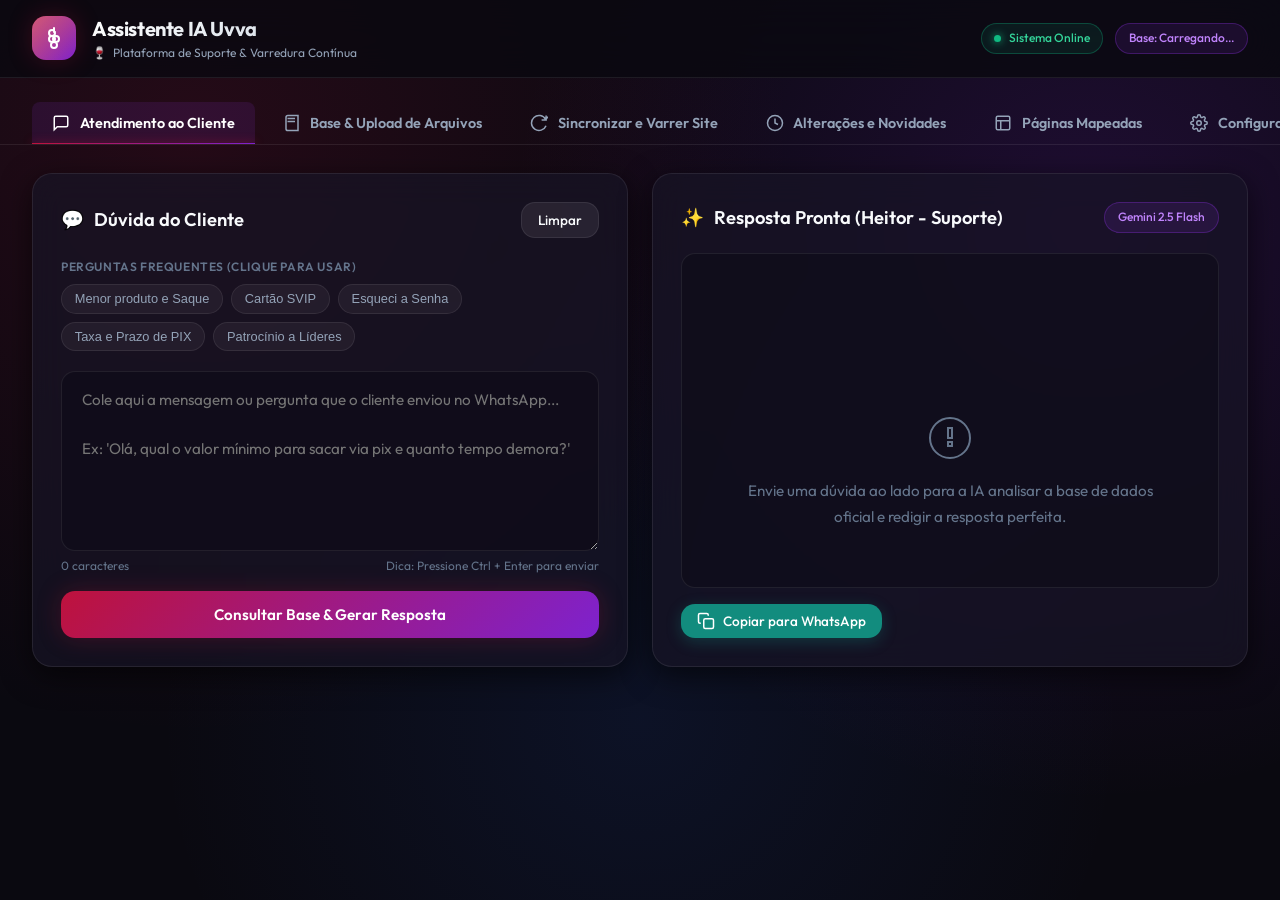
==== static/index.html @ 638d44cc "feat: transforma em Web App completo com suporte a upload de arquivos e Vercel" ====
<!DOCTYPE html>
<html lang="pt-BR">
<head>
  <meta charset="UTF-8">
  <meta name="viewport" content="width=device-width, initial-scale=1.0">
  <title>Assistente IA - Vinícola Uvva | Suporte & Inteligência</title>
  
  <!-- Fontes do Google -->
  <link rel="preconnect" href="https://fonts.googleapis.com">
  <link rel="preconnect" href="https://fonts.gstatic.com" crossorigin>
  <link href="https://fonts.googleapis.com/css2?family=Inter:wght@400;500;600;700&family=Outfit:wght@500;600;700;800&display=swap" rel="stylesheet">
  
  <link rel="stylesheet" href="/static/style.css">
</head>
<body>

  <!-- Header da Aplicação -->
  <header class="app-header">
    <div class="header-container">
      <div class="brand-wrapper">
        <div class="logo-icon">
          <!-- Ícone de Uva / Vinícola -->
          <svg width="24" height="24" viewBox="0 0 24 24" fill="none" stroke="#ffffff" stroke-width="2" stroke-linecap="round" stroke-linejoin="round">
            <path d="M12 2v4M7 7a3 3 0 1 0 6 0 3 3 0 0 0-6 0zM11 13a3 3 0 1 0 6 0 3 3 0 0 0-6 0zM7 13a3 3 0 1 0 6 0 3 3 0 0 0-6 0zM9 19a3 3 0 1 0 6 0 3 3 0 0 0-6 0z"/>
          </svg>
        </div>
        <div class="brand-info">
          <h1>Assistente IA Uvva</h1>
          <p><span>🍷</span> Plataforma de Suporte & Varredura Contínua</p>
        </div>
      </div>

      <div class="header-badges">
        <div class="badge-pill status-online" id="status-pill">Sistema Online</div>
        <div class="badge-pill badge-purple" id="header-kb-badge">Base: Carregando...</div>
      </div>
    </div>
  </header>

  <!-- Navegação de Abas (Menu Interativo 1, 2, 3, 4 + Uploads & Configs) -->
  <nav class="tabs-nav" id="tabs-navigation">
    <button class="tab-btn active" data-tab="tab-atendimento" id="nav-atendimento">
      <svg viewBox="0 0 24 24" fill="none" stroke="currentColor"><path d="M21 15a2 2 0 0 1-2 2H7l-4 4V5a2 2 0 0 1 2-2h14a2 2 0 0 1 2 2z"/></svg>
      Atendimento ao Cliente
    </button>
    <button class="tab-btn" data-tab="tab-conhecimento" id="nav-conhecimento">
      <svg viewBox="0 0 24 24" fill="none" stroke="currentColor"><path d="M4 19.5v-15A2.5 2.5 0 0 1 6.5 2H20v20H6.5a2.5 2.5 0 0 1-2.5-2.5Z"/><path d="M6 6h10M6 10h10"/></svg>
      Base & Upload de Arquivos
    </button>
    <button class="tab-btn" data-tab="tab-varredura" id="nav-varredura">
      <svg viewBox="0 0 24 24" fill="none" stroke="currentColor"><path d="M21.5 2v6h-6M21.34 15.57a10 10 0 1 1-.57-8.38l5.67-5.67"/></svg>
      Sincronizar e Varrer Site
    </button>
    <button class="tab-btn" data-tab="tab-mudancas" id="nav-mudancas">
      <svg viewBox="0 0 24 24" fill="none" stroke="currentColor"><circle cx="12" cy="12" r="10"/><path d="M12 6v6l4 2"/></svg>
      Alterações e Novidades
    </button>
    <button class="tab-btn" data-tab="tab-paginas" id="nav-paginas">
      <svg viewBox="0 0 24 24" fill="none" stroke="currentColor"><rect x="3" y="3" width="18" height="18" rx="2"/><path d="M3 9h18M9 21V9"/></svg>
      Páginas Mapeadas
    </button>
    <button class="tab-btn" data-tab="tab-config" id="nav-config">
      <svg viewBox="0 0 24 24" fill="none" stroke="currentColor"><circle cx="12" cy="12" r="3"/><path d="M19.4 15a1.65 1.65 0 0 0 .33 1.82l.06.06a2 2 0 0 1 0 2.83 2 2 0 0 1-2.83 0l-.06-.06a1.65 1.65 0 0 0-1.82-.33 1.65 1.65 0 0 0-1 1.51V21a2 2 0 0 1-2 2 2 2 0 0 1-2-2v-.09A1.65 1.65 0 0 0 9 19.4a1.65 1.65 0 0 0-1.82.33l-.06.06a2 2 0 0 1-2.83 0 2 2 0 0 1 0-2.83l.06-.06a1.65 1.65 0 0 0 .33-1.82 1.65 1.65 0 0 0-1.51-1H3a2 2 0 0 1-2-2 2 2 0 0 1 2-2h.09A1.65 1.65 0 0 0 4.6 9a1.65 1.65 0 0 0-.33-1.82l-.06-.06a2 2 0 0 1 0-2.83 2 2 0 0 1 2.83 0l.06.06a1.65 1.65 0 0 0 1.82.33H9a1.65 1.65 0 0 0 1-1.51V3a2 2 0 0 1 2-2 2 2 0 0 1 2 2v.09a1.65 1.65 0 0 0 1 1.51 1.65 1.65 0 0 0 1.82-.33l.06-.06a2 2 0 0 1 2.83 0 2 2 0 0 1 0 2.83l-.06.06a1.65 1.65 0 0 0-.33 1.82V9a1.65 1.65 0 0 0 1.51 1H21a2 2 0 0 1 2 2 2 2 0 0 1-2 2h-.09a1.65 1.65 0 0 0-1.51 1z"/></svg>
      Configurações
    </button>
  </nav>

  <!-- Conteúdo Principal -->
  <main class="main-container">

    <!-- ==================== ABA 1: ATENDIMENTO AO CLIENTE (SPLIT VIEW) ==================== -->
    <section class="tab-pane active" id="tab-atendimento">
      <div class="support-split-layout">
        
        <!-- Lado Esquerdo: Pergunta do Cliente -->
        <div class="glass-card">
          <div class="support-panel-header">
            <h2>
              <span style="color: var(--accent-wine-light);">💬</span> Dúvida do Cliente
            </h2>
            <button class="btn-secondary" id="btn-clear-question" title="Limpar campo">
              Limpar
            </button>
          </div>

          <!-- Sugestões Rápidas -->
          <div class="suggestion-chips-wrapper">
            <div class="chips-label">Perguntas Frequentes (Clique para usar)</div>
            <div class="chips-container">
              <button class="chip" data-question="Qual a porcentagem do menor produto e como funciona o saque?">Menor produto e Saque</button>
              <button class="chip" data-question="Como funciona o Cartão SVIP e quais os benefícios?">Cartão SVIP</button>
              <button class="chip" data-question="Esqueci minha senha, como faço para recuperar?">Esqueci a Senha</button>
              <button class="chip" data-question="Qual o tempo de processamento e taxa para retirada em PIX?">Taxa e Prazo de PIX</button>
              <button class="chip" data-question="Vocês oferecem patrocínio para líderes de equipe?">Patrocínio a Líderes</button>
            </div>
          </div>

          <div class="textarea-wrapper">
            <textarea 
              class="custom-textarea" 
              id="input-question" 
              placeholder="Cole aqui a mensagem ou pergunta que o cliente enviou no WhatsApp...&#10;&#10;Ex: 'Olá, qual o valor mínimo para sacar via pix e quanto tempo demora?'"
            ></textarea>
            <div class="textarea-footer">
              <span id="char-counter">0 caracteres</span>
              <span>Dica: Pressione Ctrl + Enter para enviar</span>
            </div>
          </div>

          <button class="btn-primary" id="btn-submit-question">
            <span id="btn-submit-text">Consultar Base & Gerar Resposta</span>
            <div class="spinner" id="btn-spinner" style="display: none;"></div>
          </button>
        </div>

        <!-- Lado Direito: Resposta Formatada Pronta para o Cliente -->
        <div class="glass-card response-container">
          <div class="support-panel-header">
            <h2>
              <span style="color: var(--accent-purple-light);">✨</span> Resposta Pronta (Heitor - Suporte)
            </h2>
            <span class="badge-pill badge-purple" id="badge-ai-model">Gemini 2.5 Flash</span>
          </div>

          <div class="response-card-body" id="response-content">
            <div class="response-placeholder">
              <svg viewBox="0 0 24 24" fill="none"><path d="M12 2a10 10 0 1 0 10 10A10 10 0 0 0 12 2zm1 14h-2v-2h2zm0-4h-2V7h2z"/></svg>
              <p>Envie uma dúvida ao lado para a IA analisar a base de dados oficial e redigir a resposta perfeita.</p>
            </div>
          </div>

          <div class="response-actions-bar">
            <button class="btn-secondary btn-whatsapp" id="btn-copy-response">
              <svg width="18" height="18" viewBox="0 0 24 24" fill="none" stroke="currentColor" stroke-width="2"><rect x="9" y="9" width="13" height="13" rx="2" ry="2"/><path d="M5 15H4a2 2 0 0 1-2-2V4a2 2 0 0 1 2-2h9a2 2 0 0 1 2 2v1"/></svg>
              <span id="copy-btn-text">Copiar para WhatsApp</span>
            </button>
            <span style="font-size: 0.75rem; color: var(--text-dim);" id="response-timestamp"></span>
          </div>
        </div>

      </div>
    </section>

    <!-- ==================== ABA 2: BASE DE CONHECIMENTO & UPLOAD ==================== -->
    <section class="tab-pane" id="tab-conhecimento">
      <div class="stats-grid">
        <div class="stat-card">
          <div class="stat-icon">
            <svg width="24" height="24" viewBox="0 0 24 24" fill="none" stroke="currentColor" stroke-width="2"><path d="M14 2H6a2 2 0 0 0-2 2v16a2 2 0 0 0 2 2h12a2 2 0 0 0 2-2V8z"/><polyline points="14 2 14 8 20 8"/></svg>
          </div>
          <div>
            <div class="stat-val" id="stat-total-docs">0</div>
            <div class="stat-lbl">Documentos Locais</div>
          </div>
        </div>

        <div class="stat-card">
          <div class="stat-icon" style="color: var(--accent-wine-light);">
            <svg width="24" height="24" viewBox="0 0 24 24" fill="none" stroke="currentColor" stroke-width="2"><path d="M4 19.5v-15A2.5 2.5 0 0 1 6.5 2H20v20H6.5a2.5 2.5 0 0 1-2.5-2.5Z"/></svg>
          </div>
          <div>
            <div class="stat-val" id="stat-kb-size">0 KB</div>
            <div class="stat-lbl">Tamanho da Base Consolidada</div>
          </div>
        </div>

        <div class="stat-card">
          <div class="stat-icon" style="color: var(--accent-emerald);">
            <svg width="24" height="24" viewBox="0 0 24 24" fill="none" stroke="currentColor" stroke-width="2"><polyline points="22 12 18 12 15 21 9 3 6 12 2 12"/></svg>
          </div>
          <div>
            <div class="stat-val" id="stat-kb-lines">0</div>
            <div class="stat-lbl">Linhas de Conhecimento</div>
          </div>
        </div>
      </div>

      <!-- Zona de Upload de Arquivos -->
      <div class="glass-card" style="margin-bottom: 1.5rem;">
        <div class="support-panel-header">
          <h2>Adicionar Novos Conhecimentos (PDF, Word, TXT, etc.)</h2>
          <span style="font-size: 0.8rem; color: var(--text-muted);">Processamento instantâneo via IA</span>
        </div>

        <div class="upload-dropzone" id="dropzone">
          <input type="file" id="file-input" multiple style="display: none;">
          <div class="dropzone-icon">
            <svg width="28" height="28" viewBox="0 0 24 24" fill="none" stroke="currentColor" stroke-width="2"><path d="M21 15v4a2 2 0 0 1-2 2H5a2 2 0 0 1-2-2v-4"/><polyline points="17 8 12 3 7 8"/><line x1="12" y1="3" x2="12" y2="15"/></svg>
          </div>
          <div class="dropzone-title">Arraste e solte arquivos aqui ou clique para selecionar</div>
          <div class="dropzone-subtitle">Qualquer arquivo adicionado aqui é imediatamente lido e integrado à memória da IA</div>
          <div class="dropzone-formats">
            <span class="format-tag">.PDF</span>
            <span class="format-tag">.DOCX (Word)</span>
            <span class="format-tag">.TXT</span>
            <span class="format-tag">.CSV</span>
            <span class="format-tag">.JSON</span>
            <span class="format-tag">.MD</span>
          </div>
        </div>
      </div>

      <!-- Lista de Documentos da Plataforma -->
      <div class="glass-card">
        <div class="support-panel-header">
          <h2>Arquivos Ativos na Base de Conhecimento</h2>
          <button class="btn-secondary" id="btn-view-raw-kb">
            <svg width="16" height="16" viewBox="0 0 24 24" fill="none" stroke="currentColor" stroke-width="2"><path d="M1 12s4-8 11-8 11 8 11 8-4 8-11 8-11-8-11-8z"/><circle cx="12" cy="12" r="3"/></svg>
            Inspecionar Texto Bruto da Base
          </button>
        </div>

        <div class="doc-table-wrapper">
          <table class="custom-table" id="documents-table">
            <thead>
              <tr>
                <th>Nome do Arquivo</th>
                <th>Tipo</th>
                <th>Tamanho</th>
                <th>Última Modificação</th>
              </tr>
            </thead>
            <tbody id="documents-tbody">
              <tr>
                <td colspan="4" style="text-align: center; color: var(--text-dim); padding: 2rem;">Carregando documentos...</td>
              </tr>
            </tbody>
          </table>
        </div>
      </div>
    </section>

    <!-- ==================== ABA 3: SINCRONIZAR E VARRER O SITE ==================== -->
    <section class="tab-pane" id="tab-varredura">
      <div class="glass-card">
        <div class="support-panel-header">
          <h2>Varredura Inteligente da Plataforma Oficial</h2>
          <span class="badge-pill" id="sync-last-time">Última: Aguardando varredura</span>
        </div>
        <p style="color: var(--text-muted); font-size: 0.9rem; margin-bottom: 1.5rem;">
          O robô automatizado faz login no site, percorre todas as páginas e abas internas (produtos, saques, ordens, regras),
          extrai todas as tabelas de valores e compara com a versão anterior para identificar qualquer novidade.
        </p>

        <div style="display: flex; gap: 1rem; align-items: center; flex-wrap: wrap;">
          <button class="btn-primary" id="btn-trigger-sync" style="width: auto; padding: 0.85rem 2rem;">
            <span>Iniciar Varredura e Mapeamento</span>
          </button>
          
          <label style="display: flex; align-items: center; gap: 0.5rem; font-size: 0.85rem; color: var(--text-muted); cursor: pointer;">
            <input type="checkbox" id="sync-headless" checked>
            Executar em segundo plano (Silencioso)
          </label>
        </div>

        <!-- Janela de Terminal com Logs em Tempo Real -->
        <div class="terminal-window">
          <div class="terminal-header">
            <span class="terminal-dot dot-red"></span>
            <span class="terminal-dot dot-yellow"></span>
            <span class="terminal-dot dot-green"></span>
            <span class="terminal-title">status_crawler.log</span>
          </div>
          <div class="terminal-body" id="sync-terminal-body">
            <div class="terminal-line">[AGUARDANDO] Clique no botão acima para iniciar a varredura do site.</div>
          </div>
        </div>
      </div>
    </section>

    <!-- ==================== ABA 4: ALTERAÇÕES E NOVIDADES ==================== -->
    <section class="tab-pane" id="tab-mudancas">
      <div class="glass-card">
        <div class="support-panel-header">
          <h2>Histórico de Mudanças e Novidades Detectadas</h2>
          <button class="btn-secondary" id="btn-refresh-changelog">Atualizar</button>
        </div>
        <p style="color: var(--text-muted); font-size: 0.9rem; margin-bottom: 1.5rem;">
          Compara os dados da varredura mais recente com a anterior para revelar imediatamente se a plataforma alterou limites de saque, porcentagens de lucro ou se lançou novas páginas.
        </p>
        
        <div id="changelog-container" style="display: flex; flex-direction: column; gap: 0.75rem;">
          <div style="color: var(--text-dim); padding: 1.5rem; text-align: center;">Carregando histórico de alterações...</div>
        </div>
      </div>
    </section>

    <!-- ==================== ABA 5: PÁGINAS MAPEADAS ==================== -->
    <section class="tab-pane" id="tab-paginas">
      <div class="glass-card">
        <div class="support-panel-header">
          <h2>Páginas e Telas Mapeadas na Plataforma</h2>
          <input type="text" id="filter-pages-input" placeholder="Filtrar por nome ou URL..." class="custom-textarea" style="width: 250px; min-height: auto; padding: 0.5rem 0.8rem; font-size: 0.85rem;">
        </div>

        <div id="pages-grid" style="display: grid; grid-template-columns: repeat(auto-fill, minmax(320px, 1fr)); gap: 1rem; margin-top: 1rem;">
          <div style="color: var(--text-dim); padding: 2rem;">Carregando páginas mapeadas...</div>
        </div>
      </div>
    </section>

    <!-- ==================== ABA 6: CONFIGURAÇÕES ==================== -->
    <section class="tab-pane" id="tab-config">
      <div class="glass-card" style="max-width: 700px; margin: 0 auto;">
        <div class="support-panel-header">
          <h2>Configurações do Assistente & Chaves</h2>
        </div>

        <form id="config-form" style="display: flex; flex-direction: column; gap: 1.25rem;">
          <div>
            <label style="display: block; font-size: 0.85rem; font-weight: 600; margin-bottom: 0.4rem; color: var(--text-muted);">
              Chave da API Gemini (Google AI Studio)
            </label>
            <input type="password" id="cfg-gemini-key" class="custom-textarea" style="min-height: auto; padding: 0.75rem 1rem;" placeholder="AIzaSy... (ou cole nova chave)">
            <span style="font-size: 0.75rem; color: var(--text-dim); display: block; margin-top: 0.3rem;">
              Chave gratuita obtida em <a href="https://aistudio.google.com/" target="_blank" style="color: var(--accent-purple-light);">aistudio.google.com</a>
            </span>
          </div>

          <div>
            <label style="display: block; font-size: 0.85rem; font-weight: 600; margin-bottom: 0.4rem; color: var(--text-muted);">
              Telefone de Acesso à Plataforma
            </label>
            <input type="text" id="cfg-telefone" class="custom-textarea" style="min-height: auto; padding: 0.75rem 1rem;" placeholder="21999999999">
          </div>

          <div>
            <label style="display: block; font-size: 0.85rem; font-weight: 600; margin-bottom: 0.4rem; color: var(--text-muted);">
              Senha de Acesso à Plataforma
            </label>
            <input type="password" id="cfg-senha" class="custom-textarea" style="min-height: auto; padding: 0.75rem 1rem;" placeholder="••••••••">
          </div>

          <button type="submit" class="btn-primary" style="margin-top: 0.5rem;">
            Salvar Alterações
          </button>
        </form>
      </div>
    </section>

  </main>

  <!-- Modal Inspecionar Texto Bruto da Base -->
  <div id="kb-modal" style="display: none; position: fixed; inset: 0; background: rgba(0,0,0,0.8); backdrop-filter: blur(8px); z-index: 1000; align-items: center; justify-content: center; padding: 2rem;">
    <div class="glass-card" style="width: 100%; max-width: 900px; max-height: 85vh; display: flex; flex-direction: column;">
      <div class="support-panel-header">
        <h2>Conteúdo Completo da Base de Conhecimento</h2>
        <button class="btn-secondary" id="btn-close-modal">Fechar</button>
      </div>
      <div style="flex: 1; overflow-y: auto; background: #08070d; border: 1px solid var(--border-subtle); border-radius: var(--radius-md); padding: 1.25rem;">
        <pre id="modal-kb-text" style="font-family: monospace; font-size: 0.85rem; color: #cbd5e1; white-space: pre-wrap; word-break: break-word;"></pre>
      </div>
    </div>
  </div>

  <!-- Toast Container -->
  <div class="toast-container" id="toast-container"></div>

  <script src="/static/app.js"></script>
</body>
</html>
---- static/style.css ----
/* ==========================================================================
   Design System - Assistente IA Vinícola Uvva (Aesthetic: Dark Velvet & Wine)
   ========================================================================== */

:root {
  --bg-primary: #0a0910;
  --bg-secondary: #12101e;
  --bg-card: rgba(23, 20, 38, 0.7);
  --bg-card-hover: rgba(32, 28, 52, 0.85);
  --bg-input: rgba(15, 13, 26, 0.8);
  
  --border-subtle: rgba(255, 255, 255, 0.08);
  --border-focus: rgba(168, 85, 247, 0.5);
  --border-glow: rgba(147, 51, 234, 0.3);

  --accent-purple: #9333ea;
  --accent-purple-light: #c084fc;
  --accent-wine: #9f1239;
  --accent-wine-light: #f43f5e;
  --accent-emerald: #10b981;
  --accent-cyan: #06b6d4;
  --accent-amber: #f59e0b;

  --gradient-wine-purple: linear-gradient(135deg, #be123c 0%, #7e22ce 100%);
  --gradient-purple-blue: linear-gradient(135deg, #9333ea 0%, #3b82f6 100%);
  --gradient-card: linear-gradient(135deg, rgba(30, 27, 49, 0.6) 0%, rgba(18, 16, 32, 0.8) 100%);

  --text-main: #f8fafc;
  --text-muted: #94a3b8;
  --text-dim: #64748b;

  --shadow-sm: 0 2px 8px rgba(0, 0, 0, 0.4);
  --shadow-md: 0 8px 30px rgba(0, 0, 0, 0.6);
  --shadow-glow: 0 0 25px rgba(147, 51, 234, 0.25);
  --shadow-wine: 0 0 25px rgba(190, 18, 60, 0.25);

  --radius-sm: 8px;
  --radius-md: 14px;
  --radius-lg: 20px;
  --radius-full: 9999px;

  --transition-fast: 0.15s ease;
  --transition-normal: 0.25s cubic-bezier(0.16, 1, 0.3, 1);
}

* {
  margin: 0;
  padding: 0;
  box-sizing: border-box;
}

body {
  font-family: 'Outfit', 'Inter', -apple-system, BlinkMacSystemFont, 'Segoe UI', Roboto, sans-serif;
  background-color: var(--bg-primary);
  color: var(--text-main);
  min-height: 100vh;
  line-height: 1.5;
  overflow-x: hidden;
  background-image: 
    radial-gradient(circle at 15% 15%, rgba(159, 18, 57, 0.18) 0%, transparent 45%),
    radial-gradient(circle at 85% 25%, rgba(126, 34, 206, 0.18) 0%, transparent 45%),
    radial-gradient(circle at 50% 80%, rgba(37, 99, 235, 0.1) 0%, transparent 50%);
  background-attachment: fixed;
}

/* Scrollbar moderno */
::-webkit-scrollbar {
  width: 8px;
  height: 8px;
}
::-webkit-scrollbar-track {
  background: var(--bg-primary);
}
::-webkit-scrollbar-thumb {
  background: rgba(255, 255, 255, 0.15);
  border-radius: 4px;
}
::-webkit-scrollbar-thumb:hover {
  background: var(--accent-purple);
}

/* Header Principal */
.app-header {
  position: sticky;
  top: 0;
  z-index: 100;
  background: rgba(10, 9, 16, 0.82);
  backdrop-filter: blur(20px);
  -webkit-backdrop-filter: blur(20px);
  border-bottom: 1px solid var(--border-subtle);
  padding: 0.9rem 2rem;
}

.header-container {
  max-width: 1400px;
  margin: 0 auto;
  display: flex;
  align-items: center;
  justify-content: space-between;
  gap: 1.5rem;
}

.brand-wrapper {
  display: flex;
  align-items: center;
  gap: 1rem;
}

.logo-icon {
  width: 44px;
  height: 44px;
  border-radius: var(--radius-md);
  background: var(--gradient-wine-purple);
  display: flex;
  align-items: center;
  justify-content: center;
  box-shadow: var(--shadow-wine);
  position: relative;
  overflow: hidden;
}

.logo-icon::after {
  content: '';
  position: absolute;
  inset: 0;
  background: linear-gradient(to bottom right, rgba(255,255,255,0.3), transparent);
}

.brand-info h1 {
  font-size: 1.25rem;
  font-weight: 700;
  letter-spacing: -0.02em;
  background: linear-gradient(135deg, #ffffff 0%, #cbd5e1 100%);
  -webkit-background-clip: text;
  -webkit-text-fill-color: transparent;
}

.brand-info p {
  font-size: 0.75rem;
  color: var(--text-muted);
  display: flex;
  align-items: center;
  gap: 0.4rem;
}

.header-badges {
  display: flex;
  align-items: center;
  gap: 0.75rem;
}

.badge-pill {
  font-size: 0.75rem;
  font-weight: 500;
  padding: 0.35rem 0.8rem;
  border-radius: var(--radius-full);
  display: inline-flex;
  align-items: center;
  gap: 0.45rem;
  background: rgba(255, 255, 255, 0.05);
  border: 1px solid var(--border-subtle);
  color: var(--text-muted);
}

.badge-pill.status-online {
  background: rgba(16, 185, 129, 0.1);
  border-color: rgba(16, 185, 129, 0.3);
  color: #34d399;
}

.badge-pill.status-online::before {
  content: '';
  width: 7px;
  height: 7px;
  border-radius: 50%;
  background: #10b981;
  box-shadow: 0 0 8px #10b981;
}

.badge-pill.badge-purple {
  background: rgba(147, 51, 234, 0.12);
  border-color: rgba(147, 51, 234, 0.3);
  color: var(--accent-purple-light);
}

/* Nav Tabs */
.tabs-nav {
  max-width: 1400px;
  margin: 1.5rem auto 0 auto;
  padding: 0 2rem;
  display: flex;
  gap: 0.5rem;
  overflow-x: auto;
  border-bottom: 1px solid var(--border-subtle);
}

.tab-btn {
  background: transparent;
  border: none;
  color: var(--text-muted);
  font-family: inherit;
  font-size: 0.9rem;
  font-weight: 600;
  padding: 0.75rem 1.25rem;
  border-radius: var(--radius-sm) var(--radius-sm) 0 0;
  cursor: pointer;
  display: flex;
  align-items: center;
  gap: 0.6rem;
  transition: var(--transition-normal);
  position: relative;
  white-space: nowrap;
}

.tab-btn:hover {
  color: var(--text-main);
  background: rgba(255, 255, 255, 0.03);
}

.tab-btn.active {
  color: #fff;
  background: rgba(147, 51, 234, 0.12);
}

.tab-btn.active::after {
  content: '';
  position: absolute;
  bottom: -1px;
  left: 0;
  right: 0;
  height: 2px;
  background: var(--gradient-wine-purple);
  box-shadow: 0 0 10px rgba(190, 18, 60, 0.8);
}

.tab-btn svg {
  width: 18px;
  height: 18px;
  stroke-width: 2;
}

/* Container de Conteúdo */
.main-container {
  max-width: 1400px;
  margin: 0 auto;
  padding: 1.75rem 2rem 4rem 2rem;
}

.tab-pane {
  display: none;
  animation: fadeIn 0.3s ease;
}

.tab-pane.active {
  display: block;
}

@keyframes fadeIn {
  from { opacity: 0; transform: translateY(6px); }
  to { opacity: 1; transform: translateY(0); }
}

/* Glass Card */
.glass-card {
  background: var(--bg-card);
  backdrop-filter: blur(16px);
  -webkit-backdrop-filter: blur(16px);
  border: 1px solid var(--border-subtle);
  border-radius: var(--radius-lg);
  padding: 1.75rem;
  box-shadow: var(--shadow-md);
  transition: var(--transition-normal);
}

.glass-card:hover {
  border-color: rgba(255, 255, 255, 0.12);
}

/* Layout Atendimento (Split-Screen) */
.support-split-layout {
  display: grid;
  grid-template-columns: 1fr 1fr;
  gap: 1.5rem;
  align-items: stretch;
}

@media (max-width: 960px) {
  .support-split-layout {
    grid-template-columns: 1fr;
  }
}

.support-panel-header {
  display: flex;
  align-items: center;
  justify-content: space-between;
  margin-bottom: 1.25rem;
}

.support-panel-header h2 {
  font-size: 1.15rem;
  font-weight: 600;
  display: flex;
  align-items: center;
  gap: 0.6rem;
}

/* Chips de Sugestão */
.suggestion-chips-wrapper {
  margin-bottom: 1.25rem;
}

.chips-label {
  font-size: 0.75rem;
  font-weight: 600;
  text-transform: uppercase;
  letter-spacing: 0.05em;
  color: var(--text-dim);
  margin-bottom: 0.5rem;
}

.chips-container {
  display: flex;
  flex-wrap: wrap;
  gap: 0.5rem;
}

.chip {
  background: rgba(255, 255, 255, 0.05);
  border: 1px solid var(--border-subtle);
  color: var(--text-muted);
  font-size: 0.8rem;
  padding: 0.4rem 0.8rem;
  border-radius: var(--radius-full);
  cursor: pointer;
  transition: var(--transition-fast);
}

.chip:hover {
  background: rgba(147, 51, 234, 0.15);
  border-color: var(--border-focus);
  color: #fff;
  transform: translateY(-1px);
}

/* Textarea Customizado */
.textarea-wrapper {
  position: relative;
  margin-bottom: 1rem;
}

.custom-textarea {
  width: 100%;
  min-height: 180px;
  background: var(--bg-input);
  border: 1px solid var(--border-subtle);
  border-radius: var(--radius-md);
  padding: 1rem 1.25rem;
  color: var(--text-main);
  font-family: inherit;
  font-size: 0.95rem;
  resize: vertical;
  line-height: 1.6;
  transition: var(--transition-fast);
}

.custom-textarea:focus {
  outline: none;
  border-color: var(--accent-purple);
  box-shadow: 0 0 0 3px rgba(147, 51, 234, 0.2);
  background: rgba(20, 18, 34, 0.9);
}

.textarea-footer {
  display: flex;
  justify-content: space-between;
  align-items: center;
  font-size: 0.75rem;
  color: var(--text-dim);
}

/* Botões */
.btn-primary {
  background: var(--gradient-wine-purple);
  color: #fff;
  border: none;
  font-family: inherit;
  font-size: 0.95rem;
  font-weight: 600;
  padding: 0.85rem 1.5rem;
  border-radius: var(--radius-md);
  cursor: pointer;
  display: inline-flex;
  align-items: center;
  justify-content: center;
  gap: 0.6rem;
  box-shadow: var(--shadow-wine);
  transition: var(--transition-normal);
  width: 100%;
}

.btn-primary:hover {
  opacity: 0.95;
  transform: translateY(-1px);
  box-shadow: 0 6px 20px rgba(190, 18, 60, 0.4);
}

.btn-primary:active {
  transform: translateY(0);
}

.btn-primary:disabled {
  opacity: 0.5;
  cursor: not-allowed;
  transform: none;
}

.btn-secondary {
  background: rgba(255, 255, 255, 0.08);
  color: var(--text-main);
  border: 1px solid var(--border-subtle);
  font-family: inherit;
  font-size: 0.85rem;
  font-weight: 500;
  padding: 0.5rem 1rem;
  border-radius: var(--radius-md);
  cursor: pointer;
  display: inline-flex;
  align-items: center;
  gap: 0.5rem;
  transition: var(--transition-fast);
}

.btn-secondary:hover {
  background: rgba(255, 255, 255, 0.14);
  border-color: rgba(255, 255, 255, 0.2);
}

.btn-whatsapp {
  background: #128c7e;
  color: #fff;
  border: none;
  box-shadow: 0 4px 15px rgba(18, 140, 126, 0.3);
}

.btn-whatsapp:hover {
  background: #075e54;
}

/* Painel de Resposta da IA */
.response-container {
  display: flex;
  flex-direction: column;
  height: 100%;
}

.response-card-body {
  flex: 1;
  min-height: 250px;
  background: rgba(14, 12, 24, 0.6);
  border: 1px solid var(--border-subtle);
  border-radius: var(--radius-md);
  padding: 1.25rem;
  font-size: 0.95rem;
  line-height: 1.7;
  color: #e2e8f0;
  overflow-y: auto;
  white-space: pre-wrap;
  position: relative;
}

.response-placeholder {
  display: flex;
  flex-direction: column;
  align-items: center;
  justify-content: center;
  height: 100%;
  color: var(--text-dim);
  text-align: center;
  padding: 2rem;
}

.response-placeholder svg {
  width: 48px;
  height: 48px;
  stroke: var(--text-dim);
  margin-bottom: 1rem;
}

.response-actions-bar {
  display: flex;
  align-items: center;
  justify-content: space-between;
  margin-top: 1rem;
  gap: 0.75rem;
}

/* Dropzone de Upload */
.upload-dropzone {
  border: 2px dashed rgba(168, 85, 247, 0.35);
  border-radius: var(--radius-lg);
  padding: 2.5rem 1.5rem;
  text-align: center;
  background: rgba(147, 51, 234, 0.04);
  cursor: pointer;
  transition: var(--transition-normal);
  position: relative;
  overflow: hidden;
}

.upload-dropzone:hover, .upload-dropzone.dragover {
  border-color: var(--accent-purple);
  background: rgba(147, 51, 234, 0.08);
  transform: translateY(-2px);
}

.dropzone-icon {
  width: 56px;
  height: 56px;
  margin: 0 auto 1rem auto;
  border-radius: var(--radius-full);
  background: rgba(147, 51, 234, 0.15);
  display: flex;
  align-items: center;
  justify-content: center;
  color: var(--accent-purple-light);
}

.dropzone-title {
  font-size: 1.1rem;
  font-weight: 600;
  margin-bottom: 0.4rem;
}

.dropzone-subtitle {
  font-size: 0.85rem;
  color: var(--text-muted);
  margin-bottom: 1rem;
}

.dropzone-formats {
  display: flex;
  justify-content: center;
  flex-wrap: wrap;
  gap: 0.4rem;
}

.format-tag {
  font-size: 0.7rem;
  font-weight: 600;
  text-transform: uppercase;
  padding: 0.2rem 0.5rem;
  background: rgba(255, 255, 255, 0.08);
  border-radius: var(--radius-sm);
  color: var(--text-muted);
}

/* Tabela de Documentos */
.doc-table-wrapper {
  margin-top: 1.5rem;
  border: 1px solid var(--border-subtle);
  border-radius: var(--radius-md);
  overflow: hidden;
}

.custom-table {
  width: 100%;
  border-collapse: collapse;
  text-align: left;
}

.custom-table th {
  background: rgba(10, 9, 16, 0.7);
  padding: 0.85rem 1.25rem;
  font-size: 0.75rem;
  font-weight: 600;
  text-transform: uppercase;
  letter-spacing: 0.05em;
  color: var(--text-muted);
  border-bottom: 1px solid var(--border-subtle);
}

.custom-table td {
  padding: 0.9rem 1.25rem;
  font-size: 0.85rem;
  border-bottom: 1px solid rgba(255, 255, 255, 0.04);
}

.custom-table tr:hover {
  background: rgba(255, 255, 255, 0.02);
}

.file-ext-badge {
  font-size: 0.7rem;
  font-weight: 700;
  padding: 0.2rem 0.5rem;
  border-radius: 4px;
}
.file-ext-badge.pdf { background: rgba(239, 68, 68, 0.15); color: #f87171; border: 1px solid rgba(239, 68, 68, 0.3); }
.file-ext-badge.docx { background: rgba(59, 130, 246, 0.15); color: #60a5fa; border: 1px solid rgba(59, 130, 246, 0.3); }
.file-ext-badge.txt { background: rgba(168, 85, 247, 0.15); color: #c084fc; border: 1px solid rgba(168, 85, 247, 0.3); }

/* Terminal Logs para Varredura */
.terminal-window {
  background: #08070d;
  border: 1px solid var(--border-subtle);
  border-radius: var(--radius-md);
  overflow: hidden;
  margin-top: 1.5rem;
}

.terminal-header {
  background: rgba(255, 255, 255, 0.04);
  padding: 0.6rem 1rem;
  display: flex;
  align-items: center;
  gap: 0.5rem;
  border-bottom: 1px solid var(--border-subtle);
}

.terminal-dot {
  width: 10px;
  height: 10px;
  border-radius: 50%;
}
.dot-red { background: #ef4444; }
.dot-yellow { background: #f59e0b; }
.dot-green { background: #10b981; }

.terminal-title {
  font-size: 0.75rem;
  color: var(--text-dim);
  font-family: monospace;
  margin-left: 0.5rem;
}

.terminal-body {
  padding: 1rem;
  font-family: 'Consolas', 'Courier New', monospace;
  font-size: 0.85rem;
  color: #38bdf8;
  max-height: 380px;
  overflow-y: auto;
  line-height: 1.6;
}

.terminal-line {
  margin-bottom: 0.3rem;
}
.terminal-line.error { color: #f87171; }
.terminal-line.success { color: #34d399; }

/* Grid de Métricas / Estatísticas */
.stats-grid {
  display: grid;
  grid-template-columns: repeat(auto-fit, minmax(220px, 1fr));
  gap: 1.25rem;
  margin-bottom: 1.75rem;
}

.stat-card {
  background: var(--bg-card);
  border: 1px solid var(--border-subtle);
  border-radius: var(--radius-md);
  padding: 1.25rem;
  display: flex;
  align-items: center;
  gap: 1rem;
}

.stat-icon {
  width: 48px;
  height: 48px;
  border-radius: var(--radius-md);
  background: rgba(255, 255, 255, 0.05);
  display: flex;
  align-items: center;
  justify-content: center;
  color: var(--accent-purple-light);
}

.stat-val {
  font-size: 1.5rem;
  font-weight: 700;
  letter-spacing: -0.02em;
}

.stat-lbl {
  font-size: 0.8rem;
  color: var(--text-muted);
}

/* Toast Notificações */
.toast-container {
  position: fixed;
  bottom: 2rem;
  right: 2rem;
  z-index: 999;
  display: flex;
  flex-direction: column;
  gap: 0.75rem;
}

.toast {
  background: rgba(22, 19, 36, 0.95);
  backdrop-filter: blur(12px);
  border: 1px solid var(--border-focus);
  color: #fff;
  padding: 0.85rem 1.25rem;
  border-radius: var(--radius-md);
  font-size: 0.9rem;
  display: flex;
  align-items: center;
  gap: 0.75rem;
  box-shadow: var(--shadow-md);
  animation: slideIn 0.3s ease;
}

@keyframes slideIn {
  from { transform: translateX(100%); opacity: 0; }
  to { transform: translateX(0); opacity: 1; }
}

/* Loading Spinner */
.spinner {
  width: 18px;
  height: 18px;
  border: 2px solid rgba(255, 255, 255, 0.2);
  border-top-color: #fff;
  border-radius: 50%;
  animation: spin 0.8s linear infinite;
}

@keyframes spin {
  to { transform: rotate(360deg); }
}
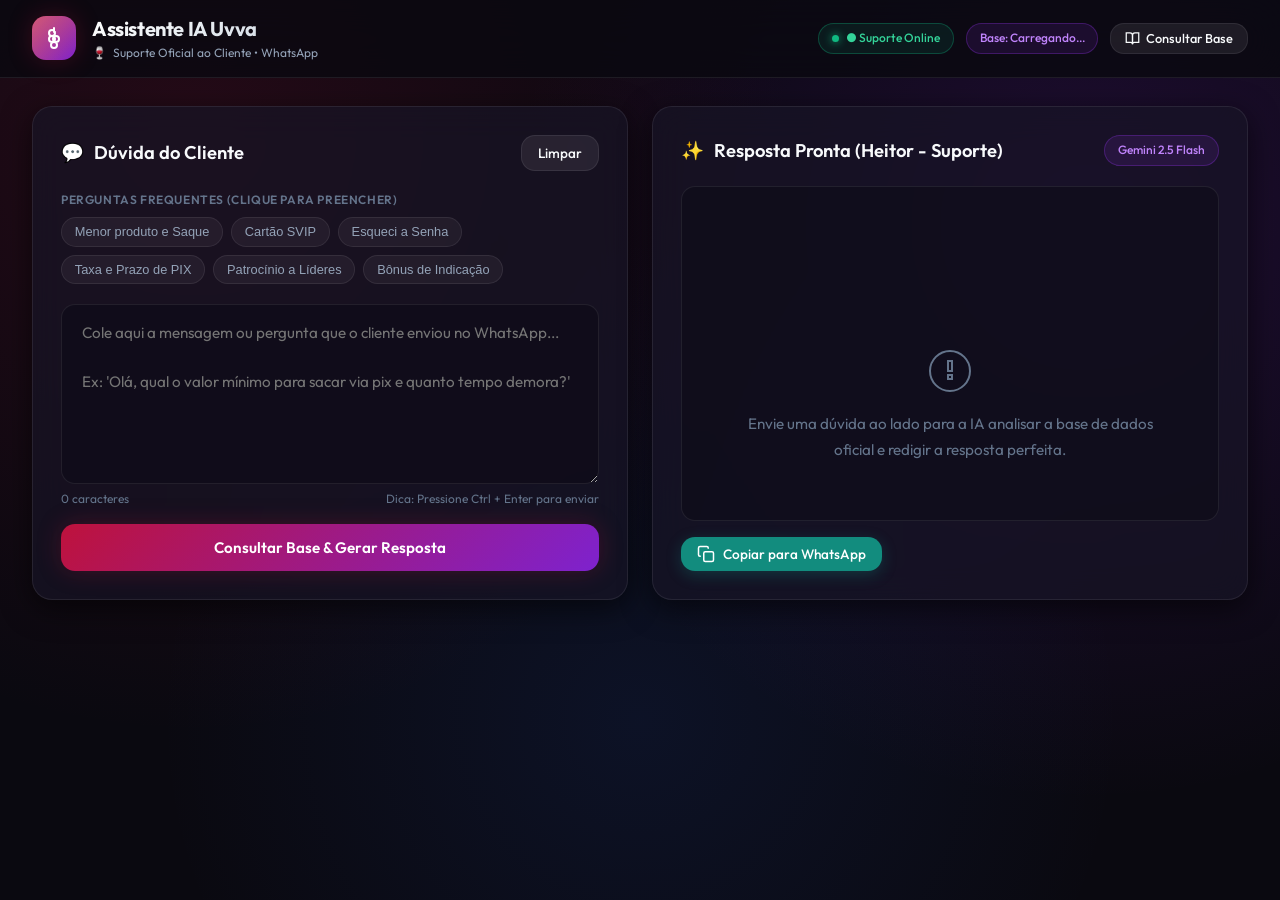
==== commit c976a103: "feat: interface simplificada focada em suporte e base oficial com PDF e DOCX integrados" ====
--- a/static/index.html
+++ b/static/index.html
@@ -3,14 +3,14 @@
 <head>
   <meta charset="UTF-8">
   <meta name="viewport" content="width=device-width, initial-scale=1.0">
-  <title>Assistente IA - Vinícola Uvva | Suporte & Inteligência</title>
+  <title>Assistente IA - Vinícola Uvva | Suporte Oficial</title>
   
   <!-- Fontes do Google -->
   <link rel="preconnect" href="https://fonts.googleapis.com">
   <link rel="preconnect" href="https://fonts.gstatic.com" crossorigin>
   <link href="https://fonts.googleapis.com/css2?family=Inter:wght@400;500;600;700&family=Outfit:wght@500;600;700;800&display=swap" rel="stylesheet">
   
-  <link rel="stylesheet" href="/static/style.css">
+  <link rel="stylesheet" href="style.css">
 </head>
 <body>
 
@@ -19,335 +19,127 @@
     <div class="header-container">
       <div class="brand-wrapper">
         <div class="logo-icon">
-          <!-- Ícone de Uva / Vinícola -->
+          <!-- Ícone de Vinícola / Uva -->
           <svg width="24" height="24" viewBox="0 0 24 24" fill="none" stroke="#ffffff" stroke-width="2" stroke-linecap="round" stroke-linejoin="round">
             <path d="M12 2v4M7 7a3 3 0 1 0 6 0 3 3 0 0 0-6 0zM11 13a3 3 0 1 0 6 0 3 3 0 0 0-6 0zM7 13a3 3 0 1 0 6 0 3 3 0 0 0-6 0zM9 19a3 3 0 1 0 6 0 3 3 0 0 0-6 0z"/>
           </svg>
         </div>
         <div class="brand-info">
           <h1>Assistente IA Uvva</h1>
-          <p><span>🍷</span> Plataforma de Suporte & Varredura Contínua</p>
+          <p><span>🍷</span> Suporte Oficial ao Cliente • WhatsApp</p>
         </div>
       </div>
 
       <div class="header-badges">
-        <div class="badge-pill status-online" id="status-pill">Sistema Online</div>
+        <div class="badge-pill status-online" id="status-pill">● Suporte Online</div>
         <div class="badge-pill badge-purple" id="header-kb-badge">Base: Carregando...</div>
+        <button class="btn-secondary" id="btn-open-kb-modal" style="padding: 0.4rem 0.85rem; font-size: 0.8rem; display: flex; align-items: center; gap: 0.4rem;">
+          <svg width="15" height="15" viewBox="0 0 24 24" fill="none" stroke="currentColor" stroke-width="2"><path d="M2 3h6a4 4 0 0 1 4 4v14a3 3 0 0 0-3-3H2z"/><path d="M22 3h-6a4 4 0 0 0-4 4v14a3 3 0 0 1 3-3h7z"/></svg>
+          Consultar Base
+        </button>
       </div>
     </div>
   </header>
 
-  <!-- Navegação de Abas (Menu Interativo 1, 2, 3, 4 + Uploads & Configs) -->
-  <nav class="tabs-nav" id="tabs-navigation">
-    <button class="tab-btn active" data-tab="tab-atendimento" id="nav-atendimento">
-      <svg viewBox="0 0 24 24" fill="none" stroke="currentColor"><path d="M21 15a2 2 0 0 1-2 2H7l-4 4V5a2 2 0 0 1 2-2h14a2 2 0 0 1 2 2z"/></svg>
-      Atendimento ao Cliente
+  <!-- Banner Informativo quando aberto direto via arquivo local (file://) -->
+  <div id="local-file-banner" style="display: none; background: rgba(147, 51, 234, 0.15); border-bottom: 1px solid rgba(147, 51, 234, 0.3); padding: 0.6rem 2rem; font-size: 0.85rem; color: #cbd5e1; align-items: center; justify-content: space-between;">
+    <div style="display: flex; align-items: center; gap: 0.5rem;">
+      <span>📁 <strong>Modo Arquivo Local</strong> • Conectado à API:</span>
+      <span id="current-api-url" style="color: var(--accent-purple-light); font-family: monospace; background: rgba(0,0,0,0.3); padding: 2px 8px; border-radius: 4px;">http://localhost:8000</span>
+    </div>
+    <button class="btn-secondary" id="btn-change-api-url" style="padding: 0.25rem 0.75rem; font-size: 0.75rem;">
+      ✏️ Definir URL da Vercel
     </button>
-    <button class="tab-btn" data-tab="tab-conhecimento" id="nav-conhecimento">
-      <svg viewBox="0 0 24 24" fill="none" stroke="currentColor"><path d="M4 19.5v-15A2.5 2.5 0 0 1 6.5 2H20v20H6.5a2.5 2.5 0 0 1-2.5-2.5Z"/><path d="M6 6h10M6 10h10"/></svg>
-      Base & Upload de Arquivos
-    </button>
-    <button class="tab-btn" data-tab="tab-varredura" id="nav-varredura">
-      <svg viewBox="0 0 24 24" fill="none" stroke="currentColor"><path d="M21.5 2v6h-6M21.34 15.57a10 10 0 1 1-.57-8.38l5.67-5.67"/></svg>
-      Sincronizar e Varrer Site
-    </button>
-    <button class="tab-btn" data-tab="tab-mudancas" id="nav-mudancas">
-      <svg viewBox="0 0 24 24" fill="none" stroke="currentColor"><circle cx="12" cy="12" r="10"/><path d="M12 6v6l4 2"/></svg>
-      Alterações e Novidades
-    </button>
-    <button class="tab-btn" data-tab="tab-paginas" id="nav-paginas">
-      <svg viewBox="0 0 24 24" fill="none" stroke="currentColor"><rect x="3" y="3" width="18" height="18" rx="2"/><path d="M3 9h18M9 21V9"/></svg>
-      Páginas Mapeadas
-    </button>
-    <button class="tab-btn" data-tab="tab-config" id="nav-config">
-      <svg viewBox="0 0 24 24" fill="none" stroke="currentColor"><circle cx="12" cy="12" r="3"/><path d="M19.4 15a1.65 1.65 0 0 0 .33 1.82l.06.06a2 2 0 0 1 0 2.83 2 2 0 0 1-2.83 0l-.06-.06a1.65 1.65 0 0 0-1.82-.33 1.65 1.65 0 0 0-1 1.51V21a2 2 0 0 1-2 2 2 2 0 0 1-2-2v-.09A1.65 1.65 0 0 0 9 19.4a1.65 1.65 0 0 0-1.82.33l-.06.06a2 2 0 0 1-2.83 0 2 2 0 0 1 0-2.83l.06-.06a1.65 1.65 0 0 0 .33-1.82 1.65 1.65 0 0 0-1.51-1H3a2 2 0 0 1-2-2 2 2 0 0 1 2-2h.09A1.65 1.65 0 0 0 4.6 9a1.65 1.65 0 0 0-.33-1.82l-.06-.06a2 2 0 0 1 0-2.83 2 2 0 0 1 2.83 0l.06.06a1.65 1.65 0 0 0 1.82.33H9a1.65 1.65 0 0 0 1-1.51V3a2 2 0 0 1 2-2 2 2 0 0 1 2 2v.09a1.65 1.65 0 0 0 1 1.51 1.65 1.65 0 0 0 1.82-.33l.06-.06a2 2 0 0 1 2.83 0 2 2 0 0 1 0 2.83l-.06.06a1.65 1.65 0 0 0-.33 1.82V9a1.65 1.65 0 0 0 1.51 1H21a2 2 0 0 1 2 2 2 2 0 0 1-2 2h-.09a1.65 1.65 0 0 0-1.51 1z"/></svg>
-      Configurações
-    </button>
-  </nav>
+  </div>
 
-  <!-- Conteúdo Principal -->
+  <!-- Conteúdo Principal: Central de Atendimento ao Cliente -->
   <main class="main-container">
-
-    <!-- ==================== ABA 1: ATENDIMENTO AO CLIENTE (SPLIT VIEW) ==================== -->
-    <section class="tab-pane active" id="tab-atendimento">
-      <div class="support-split-layout">
-        
-        <!-- Lado Esquerdo: Pergunta do Cliente -->
-        <div class="glass-card">
-          <div class="support-panel-header">
-            <h2>
-              <span style="color: var(--accent-wine-light);">💬</span> Dúvida do Cliente
-            </h2>
-            <button class="btn-secondary" id="btn-clear-question" title="Limpar campo">
-              Limpar
-            </button>
-          </div>
-
-          <!-- Sugestões Rápidas -->
-          <div class="suggestion-chips-wrapper">
-            <div class="chips-label">Perguntas Frequentes (Clique para usar)</div>
-            <div class="chips-container">
-              <button class="chip" data-question="Qual a porcentagem do menor produto e como funciona o saque?">Menor produto e Saque</button>
-              <button class="chip" data-question="Como funciona o Cartão SVIP e quais os benefícios?">Cartão SVIP</button>
-              <button class="chip" data-question="Esqueci minha senha, como faço para recuperar?">Esqueci a Senha</button>
-              <button class="chip" data-question="Qual o tempo de processamento e taxa para retirada em PIX?">Taxa e Prazo de PIX</button>
-              <button class="chip" data-question="Vocês oferecem patrocínio para líderes de equipe?">Patrocínio a Líderes</button>
-            </div>
-          </div>
-
-          <div class="textarea-wrapper">
-            <textarea 
-              class="custom-textarea" 
-              id="input-question" 
-              placeholder="Cole aqui a mensagem ou pergunta que o cliente enviou no WhatsApp...&#10;&#10;Ex: 'Olá, qual o valor mínimo para sacar via pix e quanto tempo demora?'"
-            ></textarea>
-            <div class="textarea-footer">
-              <span id="char-counter">0 caracteres</span>
-              <span>Dica: Pressione Ctrl + Enter para enviar</span>
-            </div>
-          </div>
-
-          <button class="btn-primary" id="btn-submit-question">
-            <span id="btn-submit-text">Consultar Base & Gerar Resposta</span>
-            <div class="spinner" id="btn-spinner" style="display: none;"></div>
+    <div class="support-split-layout">
+      
+      <!-- Lado Esquerdo: Pergunta do Cliente -->
+      <div class="glass-card">
+        <div class="support-panel-header">
+          <h2>
+            <span style="color: var(--accent-wine-light);">💬</span> Dúvida do Cliente
+          </h2>
+          <button class="btn-secondary" id="btn-clear-question" title="Limpar campo">
+            Limpar
           </button>
         </div>
 
-        <!-- Lado Direito: Resposta Formatada Pronta para o Cliente -->
-        <div class="glass-card response-container">
-          <div class="support-panel-header">
-            <h2>
-              <span style="color: var(--accent-purple-light);">✨</span> Resposta Pronta (Heitor - Suporte)
-            </h2>
-            <span class="badge-pill badge-purple" id="badge-ai-model">Gemini 2.5 Flash</span>
-          </div>
-
-          <div class="response-card-body" id="response-content">
-            <div class="response-placeholder">
-              <svg viewBox="0 0 24 24" fill="none"><path d="M12 2a10 10 0 1 0 10 10A10 10 0 0 0 12 2zm1 14h-2v-2h2zm0-4h-2V7h2z"/></svg>
-              <p>Envie uma dúvida ao lado para a IA analisar a base de dados oficial e redigir a resposta perfeita.</p>
-            </div>
-          </div>
-
-          <div class="response-actions-bar">
-            <button class="btn-secondary btn-whatsapp" id="btn-copy-response">
-              <svg width="18" height="18" viewBox="0 0 24 24" fill="none" stroke="currentColor" stroke-width="2"><rect x="9" y="9" width="13" height="13" rx="2" ry="2"/><path d="M5 15H4a2 2 0 0 1-2-2V4a2 2 0 0 1 2-2h9a2 2 0 0 1 2 2v1"/></svg>
-              <span id="copy-btn-text">Copiar para WhatsApp</span>
-            </button>
-            <span style="font-size: 0.75rem; color: var(--text-dim);" id="response-timestamp"></span>
+        <!-- Sugestões Rápidas (Chips de Perguntas Frequentes) -->
+        <div class="suggestion-chips-wrapper">
+          <div class="chips-label">Perguntas Frequentes (Clique para preencher)</div>
+          <div class="chips-container">
+            <button class="chip" data-question="Qual a porcentagem do menor produto e como funciona o saque?">Menor produto e Saque</button>
+            <button class="chip" data-question="Como funciona o Cartão SVIP e quais os benefícios?">Cartão SVIP</button>
+            <button class="chip" data-question="Esqueci minha senha, como faço para recuperar?">Esqueci a Senha</button>
+            <button class="chip" data-question="Qual o tempo de processamento e taxa para retirada em PIX?">Taxa e Prazo de PIX</button>
+            <button class="chip" data-question="Vocês oferecem patrocínio para líderes de equipe?">Patrocínio a Líderes</button>
+            <button class="chip" data-question="Como funciona o bônus de indicação e comissões da equipe?">Bônus de Indicação</button>
           </div>
         </div>
 
-      </div>
-    </section>
-
-    <!-- ==================== ABA 2: BASE DE CONHECIMENTO & UPLOAD ==================== -->
-    <section class="tab-pane" id="tab-conhecimento">
-      <div class="stats-grid">
-        <div class="stat-card">
-          <div class="stat-icon">
-            <svg width="24" height="24" viewBox="0 0 24 24" fill="none" stroke="currentColor" stroke-width="2"><path d="M14 2H6a2 2 0 0 0-2 2v16a2 2 0 0 0 2 2h12a2 2 0 0 0 2-2V8z"/><polyline points="14 2 14 8 20 8"/></svg>
-          </div>
-          <div>
-            <div class="stat-val" id="stat-total-docs">0</div>
-            <div class="stat-lbl">Documentos Locais</div>
+        <div class="textarea-wrapper">
+          <textarea 
+            class="custom-textarea" 
+            id="input-question" 
+            placeholder="Cole aqui a mensagem ou pergunta que o cliente enviou no WhatsApp...&#10;&#10;Ex: 'Olá, qual o valor mínimo para sacar via pix e quanto tempo demora?'"
+          ></textarea>
+          <div class="textarea-footer">
+            <span id="char-counter">0 caracteres</span>
+            <span>Dica: Pressione Ctrl + Enter para enviar</span>
           </div>
         </div>
 
-        <div class="stat-card">
-          <div class="stat-icon" style="color: var(--accent-wine-light);">
-            <svg width="24" height="24" viewBox="0 0 24 24" fill="none" stroke="currentColor" stroke-width="2"><path d="M4 19.5v-15A2.5 2.5 0 0 1 6.5 2H20v20H6.5a2.5 2.5 0 0 1-2.5-2.5Z"/></svg>
-          </div>
-          <div>
-            <div class="stat-val" id="stat-kb-size">0 KB</div>
-            <div class="stat-lbl">Tamanho da Base Consolidada</div>
+        <button class="btn-primary" id="btn-submit-question">
+          <span id="btn-submit-text">Consultar Base & Gerar Resposta</span>
+          <div class="spinner" id="btn-spinner" style="display: none;"></div>
+        </button>
+      </div>
+
+      <!-- Lado Direito: Resposta Formatada Pronta para o Cliente -->
+      <div class="glass-card response-container">
+        <div class="support-panel-header">
+          <h2>
+            <span style="color: var(--accent-purple-light);">✨</span> Resposta Pronta (Heitor - Suporte)
+          </h2>
+          <span class="badge-pill badge-purple" id="badge-ai-model">Gemini 2.5 Flash</span>
+        </div>
+
+        <div class="response-card-body" id="response-content">
+          <div class="response-placeholder">
+            <svg viewBox="0 0 24 24" fill="none"><path d="M12 2a10 10 0 1 0 10 10A10 10 0 0 0 12 2zm1 14h-2v-2h2zm0-4h-2V7h2z"/></svg>
+            <p>Envie uma dúvida ao lado para a IA analisar a base de dados oficial e redigir a resposta perfeita.</p>
           </div>
         </div>
 
-        <div class="stat-card">
-          <div class="stat-icon" style="color: var(--accent-emerald);">
-            <svg width="24" height="24" viewBox="0 0 24 24" fill="none" stroke="currentColor" stroke-width="2"><polyline points="22 12 18 12 15 21 9 3 6 12 2 12"/></svg>
-          </div>
-          <div>
-            <div class="stat-val" id="stat-kb-lines">0</div>
-            <div class="stat-lbl">Linhas de Conhecimento</div>
-          </div>
+        <div class="response-actions-bar">
+          <button class="btn-secondary btn-whatsapp" id="btn-copy-response">
+            <svg width="18" height="18" viewBox="0 0 24 24" fill="none" stroke="currentColor" stroke-width="2"><rect x="9" y="9" width="13" height="13" rx="2" ry="2"/><path d="M5 15H4a2 2 0 0 1-2-2V4a2 2 0 0 1 2-2h9a2 2 0 0 1 2 2v1"/></svg>
+            <span id="copy-btn-text">Copiar para WhatsApp</span>
+          </button>
+          <span style="font-size: 0.75rem; color: var(--text-dim);" id="response-timestamp"></span>
         </div>
       </div>
 
-      <!-- Zona de Upload de Arquivos -->
-      <div class="glass-card" style="margin-bottom: 1.5rem;">
-        <div class="support-panel-header">
-          <h2>Adicionar Novos Conhecimentos (PDF, Word, TXT, etc.)</h2>
-          <span style="font-size: 0.8rem; color: var(--text-muted);">Processamento instantâneo via IA</span>
+    </div>
+  </main>
+
+  <!-- Modal Inspecionar Texto Bruto da Base de Conhecimento -->
+  <div id="kb-modal" style="display: none; position: fixed; inset: 0; background: rgba(0,0,0,0.85); backdrop-filter: blur(8px); z-index: 1000; align-items: center; justify-content: center; padding: 2rem;">
+    <div class="glass-card" style="width: 100%; max-width: 900px; max-height: 85vh; display: flex; flex-direction: column;">
+      <div class="support-panel-header">
+        <div>
+          <h2 style="font-size: 1.15rem;">Base de Conhecimento Oficial (Vinícola Uvva)</h2>
+          <span style="font-size: 0.75rem; color: var(--text-dim);" id="modal-kb-subtitle">Carregando...</span>
         </div>
-
-        <div class="upload-dropzone" id="dropzone">
-          <input type="file" id="file-input" multiple style="display: none;">
-          <div class="dropzone-icon">
-            <svg width="28" height="28" viewBox="0 0 24 24" fill="none" stroke="currentColor" stroke-width="2"><path d="M21 15v4a2 2 0 0 1-2 2H5a2 2 0 0 1-2-2v-4"/><polyline points="17 8 12 3 7 8"/><line x1="12" y1="3" x2="12" y2="15"/></svg>
-          </div>
-          <div class="dropzone-title">Arraste e solte arquivos aqui ou clique para selecionar</div>
-          <div class="dropzone-subtitle">Qualquer arquivo adicionado aqui é imediatamente lido e integrado à memória da IA</div>
-          <div class="dropzone-formats">
-            <span class="format-tag">.PDF</span>
-            <span class="format-tag">.DOCX (Word)</span>
-            <span class="format-tag">.TXT</span>
-            <span class="format-tag">.CSV</span>
-            <span class="format-tag">.JSON</span>
-            <span class="format-tag">.MD</span>
-          </div>
+        <div style="display: flex; gap: 0.5rem; align-items: center;">
+          <input type="text" id="modal-kb-search" placeholder="Pesquisar termo..." class="custom-textarea" style="min-height: auto; padding: 0.35rem 0.75rem; font-size: 0.8rem; width: 180px;">
+          <button class="btn-secondary" id="btn-close-modal">Fechar</button>
         </div>
       </div>
-
-      <!-- Lista de Documentos da Plataforma -->
-      <div class="glass-card">
-        <div class="support-panel-header">
-          <h2>Arquivos Ativos na Base de Conhecimento</h2>
-          <button class="btn-secondary" id="btn-view-raw-kb">
-            <svg width="16" height="16" viewBox="0 0 24 24" fill="none" stroke="currentColor" stroke-width="2"><path d="M1 12s4-8 11-8 11 8 11 8-4 8-11 8-11-8-11-8z"/><circle cx="12" cy="12" r="3"/></svg>
-            Inspecionar Texto Bruto da Base
-          </button>
-        </div>
-
-        <div class="doc-table-wrapper">
-          <table class="custom-table" id="documents-table">
-            <thead>
-              <tr>
-                <th>Nome do Arquivo</th>
-                <th>Tipo</th>
-                <th>Tamanho</th>
-                <th>Última Modificação</th>
-              </tr>
-            </thead>
-            <tbody id="documents-tbody">
-              <tr>
-                <td colspan="4" style="text-align: center; color: var(--text-dim); padding: 2rem;">Carregando documentos...</td>
-              </tr>
-            </tbody>
-          </table>
-        </div>
-      </div>
-    </section>
-
-    <!-- ==================== ABA 3: SINCRONIZAR E VARRER O SITE ==================== -->
-    <section class="tab-pane" id="tab-varredura">
-      <div class="glass-card">
-        <div class="support-panel-header">
-          <h2>Varredura Inteligente da Plataforma Oficial</h2>
-          <span class="badge-pill" id="sync-last-time">Última: Aguardando varredura</span>
-        </div>
-        <p style="color: var(--text-muted); font-size: 0.9rem; margin-bottom: 1.5rem;">
-          O robô automatizado faz login no site, percorre todas as páginas e abas internas (produtos, saques, ordens, regras),
-          extrai todas as tabelas de valores e compara com a versão anterior para identificar qualquer novidade.
-        </p>
-
-        <div style="display: flex; gap: 1rem; align-items: center; flex-wrap: wrap;">
-          <button class="btn-primary" id="btn-trigger-sync" style="width: auto; padding: 0.85rem 2rem;">
-            <span>Iniciar Varredura e Mapeamento</span>
-          </button>
-          
-          <label style="display: flex; align-items: center; gap: 0.5rem; font-size: 0.85rem; color: var(--text-muted); cursor: pointer;">
-            <input type="checkbox" id="sync-headless" checked>
-            Executar em segundo plano (Silencioso)
-          </label>
-        </div>
-
-        <!-- Janela de Terminal com Logs em Tempo Real -->
-        <div class="terminal-window">
-          <div class="terminal-header">
-            <span class="terminal-dot dot-red"></span>
-            <span class="terminal-dot dot-yellow"></span>
-            <span class="terminal-dot dot-green"></span>
-            <span class="terminal-title">status_crawler.log</span>
-          </div>
-          <div class="terminal-body" id="sync-terminal-body">
-            <div class="terminal-line">[AGUARDANDO] Clique no botão acima para iniciar a varredura do site.</div>
-          </div>
-        </div>
-      </div>
-    </section>
-
-    <!-- ==================== ABA 4: ALTERAÇÕES E NOVIDADES ==================== -->
-    <section class="tab-pane" id="tab-mudancas">
-      <div class="glass-card">
-        <div class="support-panel-header">
-          <h2>Histórico de Mudanças e Novidades Detectadas</h2>
-          <button class="btn-secondary" id="btn-refresh-changelog">Atualizar</button>
-        </div>
-        <p style="color: var(--text-muted); font-size: 0.9rem; margin-bottom: 1.5rem;">
-          Compara os dados da varredura mais recente com a anterior para revelar imediatamente se a plataforma alterou limites de saque, porcentagens de lucro ou se lançou novas páginas.
-        </p>
-        
-        <div id="changelog-container" style="display: flex; flex-direction: column; gap: 0.75rem;">
-          <div style="color: var(--text-dim); padding: 1.5rem; text-align: center;">Carregando histórico de alterações...</div>
-        </div>
-      </div>
-    </section>
-
-    <!-- ==================== ABA 5: PÁGINAS MAPEADAS ==================== -->
-    <section class="tab-pane" id="tab-paginas">
-      <div class="glass-card">
-        <div class="support-panel-header">
-          <h2>Páginas e Telas Mapeadas na Plataforma</h2>
-          <input type="text" id="filter-pages-input" placeholder="Filtrar por nome ou URL..." class="custom-textarea" style="width: 250px; min-height: auto; padding: 0.5rem 0.8rem; font-size: 0.85rem;">
-        </div>
-
-        <div id="pages-grid" style="display: grid; grid-template-columns: repeat(auto-fill, minmax(320px, 1fr)); gap: 1rem; margin-top: 1rem;">
-          <div style="color: var(--text-dim); padding: 2rem;">Carregando páginas mapeadas...</div>
-        </div>
-      </div>
-    </section>
-
-    <!-- ==================== ABA 6: CONFIGURAÇÕES ==================== -->
-    <section class="tab-pane" id="tab-config">
-      <div class="glass-card" style="max-width: 700px; margin: 0 auto;">
-        <div class="support-panel-header">
-          <h2>Configurações do Assistente & Chaves</h2>
-        </div>
-
-        <form id="config-form" style="display: flex; flex-direction: column; gap: 1.25rem;">
-          <div>
-            <label style="display: block; font-size: 0.85rem; font-weight: 600; margin-bottom: 0.4rem; color: var(--text-muted);">
-              Chave da API Gemini (Google AI Studio)
-            </label>
-            <input type="password" id="cfg-gemini-key" class="custom-textarea" style="min-height: auto; padding: 0.75rem 1rem;" placeholder="AIzaSy... (ou cole nova chave)">
-            <span style="font-size: 0.75rem; color: var(--text-dim); display: block; margin-top: 0.3rem;">
-              Chave gratuita obtida em <a href="https://aistudio.google.com/" target="_blank" style="color: var(--accent-purple-light);">aistudio.google.com</a>
-            </span>
-          </div>
-
-          <div>
-            <label style="display: block; font-size: 0.85rem; font-weight: 600; margin-bottom: 0.4rem; color: var(--text-muted);">
-              Telefone de Acesso à Plataforma
-            </label>
-            <input type="text" id="cfg-telefone" class="custom-textarea" style="min-height: auto; padding: 0.75rem 1rem;" placeholder="21999999999">
-          </div>
-
-          <div>
-            <label style="display: block; font-size: 0.85rem; font-weight: 600; margin-bottom: 0.4rem; color: var(--text-muted);">
-              Senha de Acesso à Plataforma
-            </label>
-            <input type="password" id="cfg-senha" class="custom-textarea" style="min-height: auto; padding: 0.75rem 1rem;" placeholder="••••••••">
-          </div>
-
-          <button type="submit" class="btn-primary" style="margin-top: 0.5rem;">
-            Salvar Alterações
-          </button>
-        </form>
-      </div>
-    </section>
-
-  </main>
-
-  <!-- Modal Inspecionar Texto Bruto da Base -->
-  <div id="kb-modal" style="display: none; position: fixed; inset: 0; background: rgba(0,0,0,0.8); backdrop-filter: blur(8px); z-index: 1000; align-items: center; justify-content: center; padding: 2rem;">
-    <div class="glass-card" style="width: 100%; max-width: 900px; max-height: 85vh; display: flex; flex-direction: column;">
-      <div class="support-panel-header">
-        <h2>Conteúdo Completo da Base de Conhecimento</h2>
-        <button class="btn-secondary" id="btn-close-modal">Fechar</button>
-      </div>
-      <div style="flex: 1; overflow-y: auto; background: #08070d; border: 1px solid var(--border-subtle); border-radius: var(--radius-md); padding: 1.25rem;">
+      <div style="flex: 1; overflow-y: auto; background: #08070d; border: 1px solid var(--border-subtle); border-radius: var(--radius-md); padding: 1.25rem; margin-top: 1rem;">
         <pre id="modal-kb-text" style="font-family: monospace; font-size: 0.85rem; color: #cbd5e1; white-space: pre-wrap; word-break: break-word;"></pre>
       </div>
     </div>
@@ -356,6 +148,6 @@
   <!-- Toast Container -->
   <div class="toast-container" id="toast-container"></div>
 
-  <script src="/static/app.js"></script>
+  <script src="app.js"></script>
 </body>
 </html>
